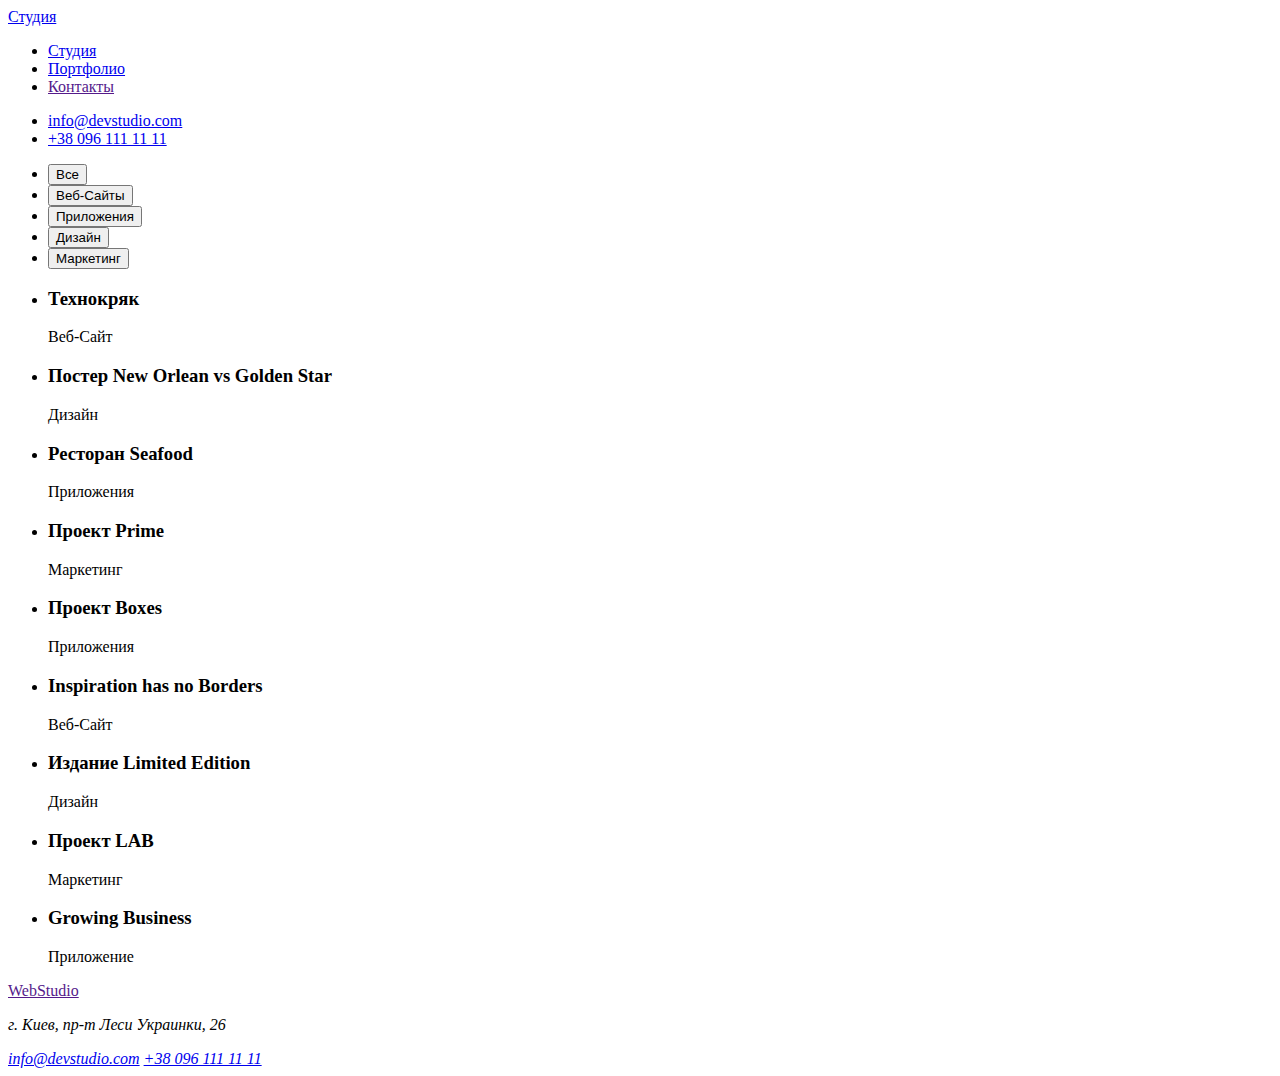
==== portfolio.html @ 0e17c3e6 "portfolio" ====
<!DOCTYPE html>
<html lang="ru">
  <head>
    <meta charset="UTF-8" />
    <meta http-equiv="X-UA-Compatible" content="IE=edge" />
    <meta name="viewport" content="width=device-width, initial-scale=1.0" />
    <title>Document</title>
    <title lang="en">Portfolio</title>
    <link rel="stylesheet" href="./css/styles.css" />
    <link rel="preconnect" href="https://fonts.googleapis.com" />
    <link rel="preconnect" href="https://fonts.gstatic.com" crossorigin />
    <link
      href="https://fonts.googleapis.com/css2?family=Raleway:wght@700&display=swap"
      href="https://fonts.googleapis.com/css2?family=Roboto:wght@400;500;700;900&display=swap"
      rel="stylesheet"
    />
  </head>
  <body>
    <header>
      <nav>
        <a href="./index.html">Студия</a>
        <ul>
          <li><a href="./index.html">Студия</a></li>
          <li><a href="./portfolio.html">Портфолио</a></li>
          <li><a href="">Контакты</a></li>
        </ul>
      </nav>
      <ul>
        <li>
          <a href="mailto:info@devstudio.com" lang="en">info@devstudio.com</a>
        </li>
        <li><a href="tel:+380961111111">+38 096 111 11 11</a></li>
      </ul>
    </header>
    <section>
      <ul>
        <h2 hidden>Фильтры</h2>
        <li><button type="button">Все</button> </li>
        <li><button type="button">Веб-Сайты</button></li>
        <li><button type="button">Приложения</button></li>
        <li><button type="button">Дизайн</button></li>
        <li><button type="button">Маркетинг</button></li>
      </ul>

      <ul>
        <li>
          <h3>Технокряк</h3>
          <p>Веб-Сайт</p>
        </li>
        <li>
          <h3>Постер New Orlean vs Golden Star</h3>
          <p>Дизайн</p>
        </li>
        <li>
          <h3>Ресторан Seafood</h3>
          <p>Приложения</p>
        </li>
        <li>
          <h3>Проект Prime</h3>
          <p>Маркетинг</p>
        </li>
        <li>
          <h3>Проект Boxes</h3>
          <p>Приложения</p>
        </li>
        <li>
          <h3>Inspiration has no Borders</h3>
          <p>Веб-Сайт</p>
        </li>
        <li>
          <h3>Издание Limited Edition</h3>
          <p>Дизайн</p>
        </li>
        <li>
          <h3>Проект LAB</h3>
          <p>Маркетинг</p>
        </li>
        <li>
          <h3>Growing Business</h3>
          <p>Приложение</p>
        </li>
      </ul>
    </section>

    <footer>
      <a href="" lang="en">WebStudio</a>
      <address>
        <p>г. Киев, пр-т Леси Украинки, 26</p>
        <a href="mailto:info@devstudio.com" lang="en">info@devstudio.com</a>
        <a href="tel:+380961111111">+38 096 111 11 11</a>
      </address>
    </footer>
  </body>
</html>
---- css/styles.css ----
body{
background-color:  white;
}
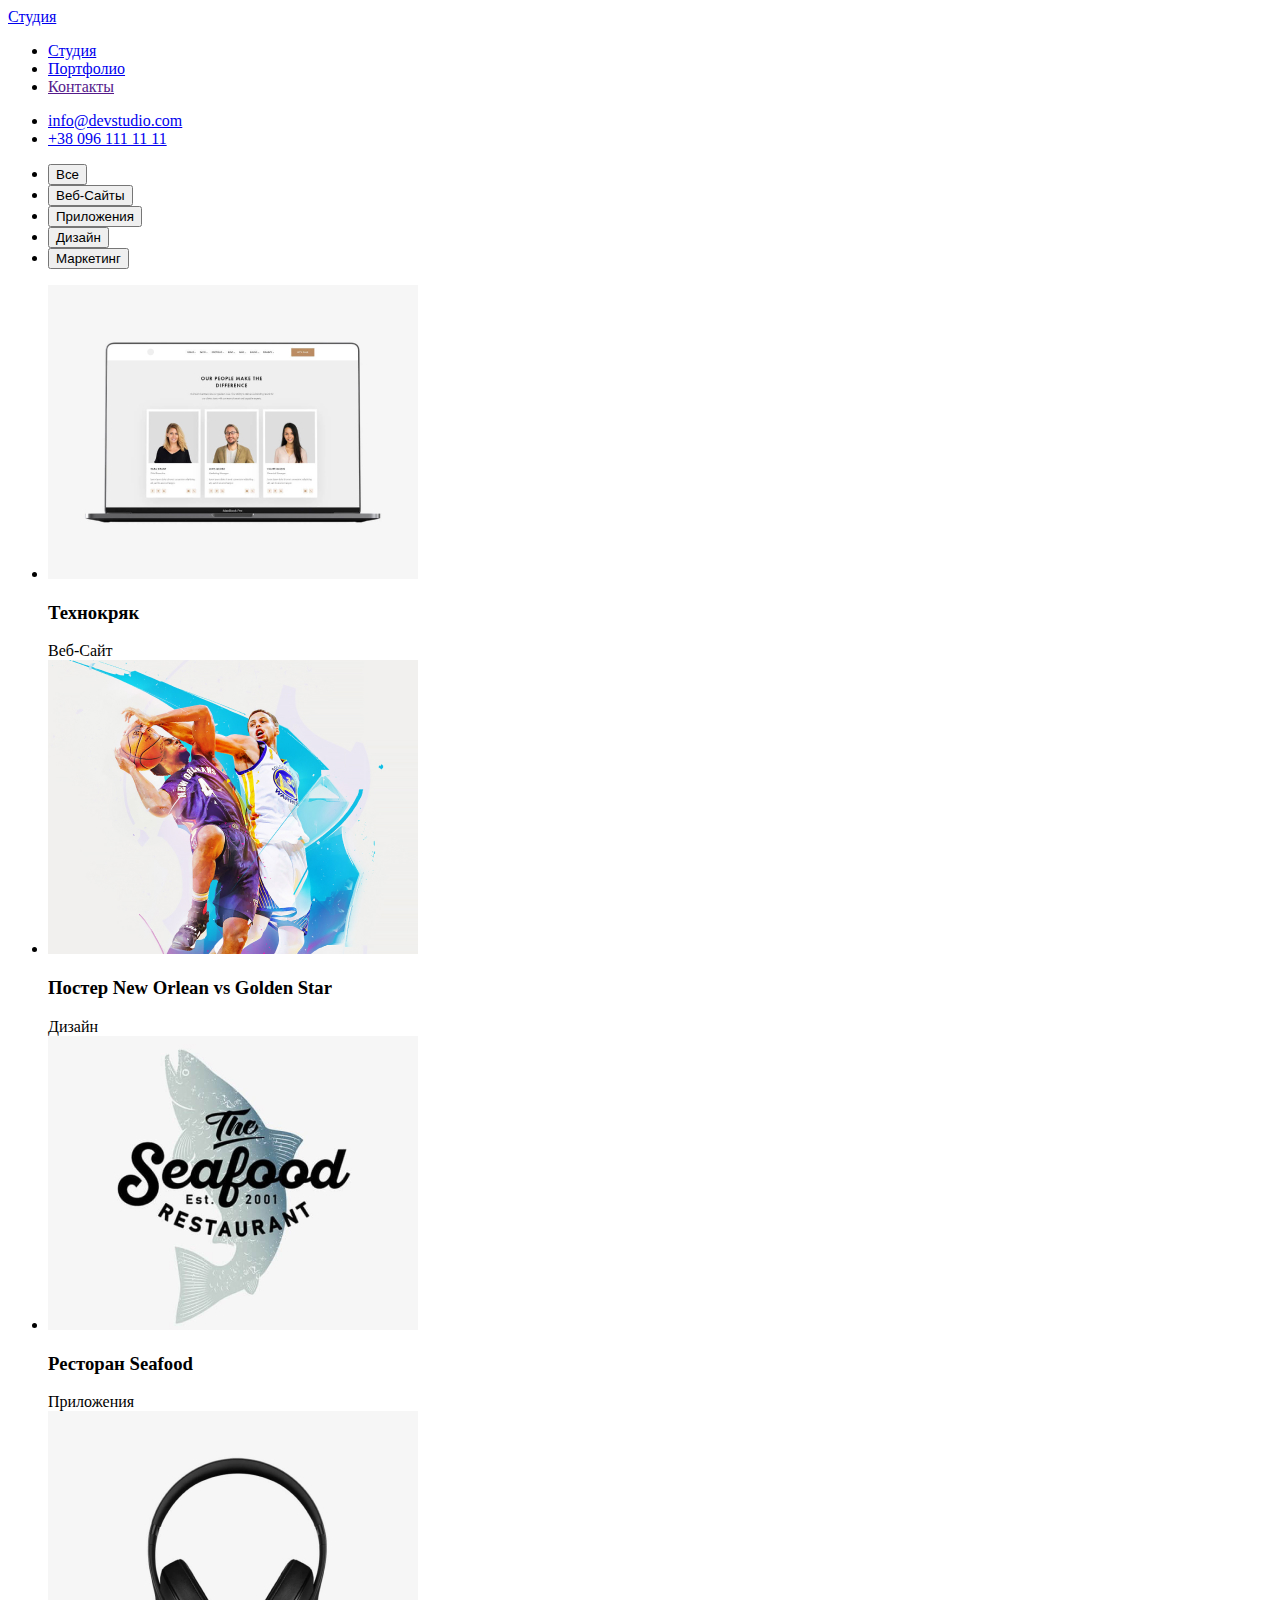
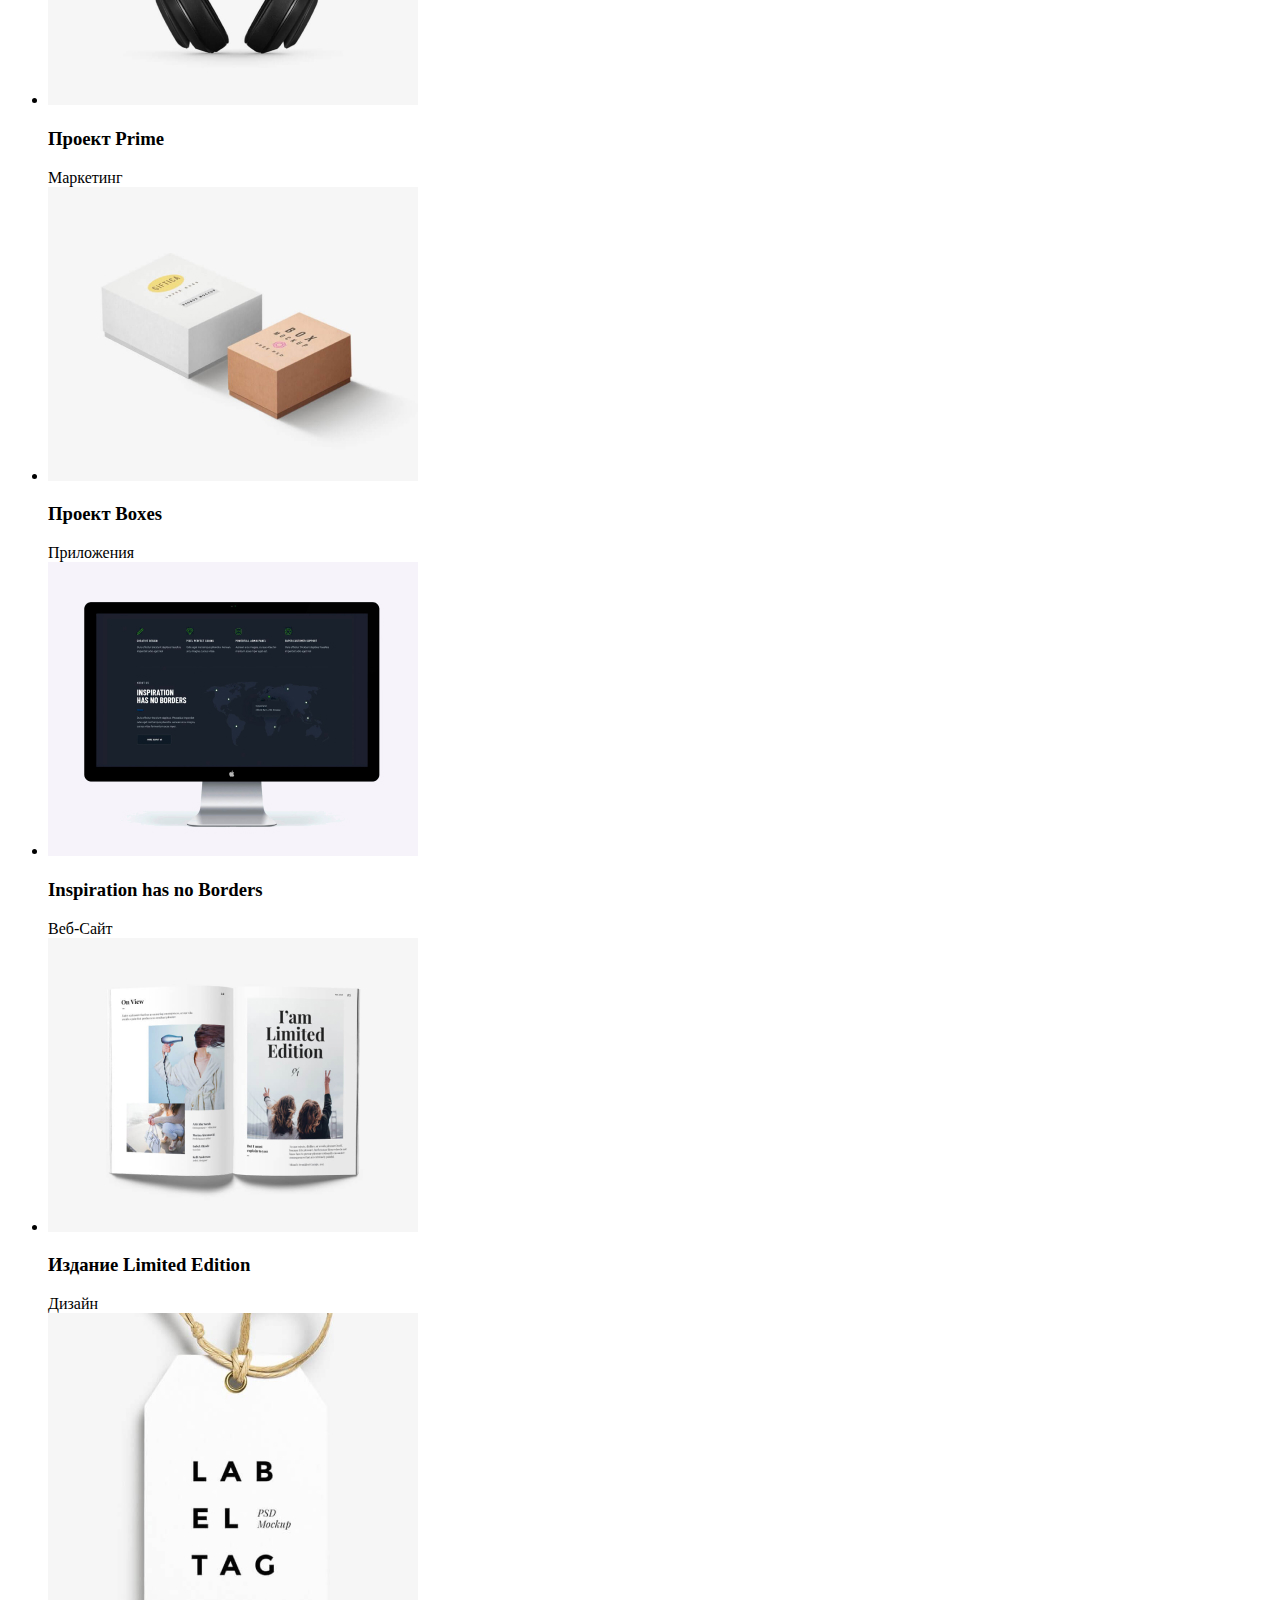
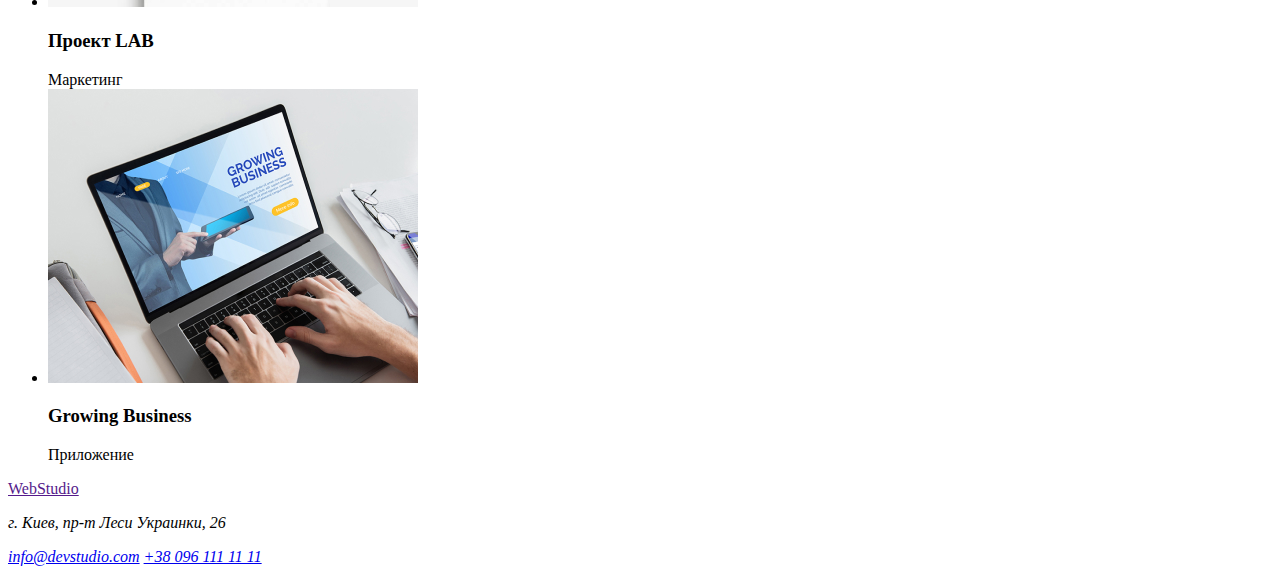
==== commit be472ada: "photos" ====
--- a/portfolio.html
+++ b/portfolio.html
@@ -35,7 +35,7 @@
     <section>
       <ul>
         <h2 hidden>Фильтры</h2>
-        <li><button type="button">Все</button> </li>
+        <li><button type="button">Все</button></li>
         <li><button type="button">Веб-Сайты</button></li>
         <li><button type="button">Приложения</button></li>
         <li><button type="button">Дизайн</button></li>
@@ -44,40 +44,49 @@
 
       <ul>
         <li>
+          <img src="./images/portfolio/img.jpg" alt="ноутбук" />
           <h3>Технокряк</h3>
-          <p>Веб-Сайт</p>
+          Веб-Сайт
         </li>
         <li>
+          <img src="./images/portfolio/img2.jpg" alt="Баскетбол" />
           <h3>Постер New Orlean vs Golden Star</h3>
-          <p>Дизайн</p>
+          Дизайн
         </li>
         <li>
+          <img src="./images/portfolio/img3.jpg" alt="Рыба" />
           <h3>Ресторан Seafood</h3>
-          <p>Приложения</p>
+          Приложения
         </li>
         <li>
+          <img src="./images/portfolio/img4.jpg" alt="Наушники" />
           <h3>Проект Prime</h3>
-          <p>Маркетинг</p>
+          Маркетинг
         </li>
         <li>
+          <img src="./images/portfolio/img5.jpg" alt="Коробка" />
           <h3>Проект Boxes</h3>
-          <p>Приложения</p>
+          Приложения
         </li>
         <li>
+          <img src="./images/portfolio/img6.jpg" alt="Аймак" />
           <h3>Inspiration has no Borders</h3>
-          <p>Веб-Сайт</p>
+          Веб-Сайт
         </li>
         <li>
+          <img src="./images/portfolio/img7.jpg" alt="Журнал" />
           <h3>Издание Limited Edition</h3>
-          <p>Дизайн</p>
+          Дизайн
         </li>
         <li>
+          <img src="./images/portfolio/img8.jpg" alt="Бирка" />
           <h3>Проект LAB</h3>
-          <p>Маркетинг</p>
+          Маркетинг
         </li>
         <li>
+          <img src="./images/portfolio/img9.jpg" alt="Клавиатура" />
           <h3>Growing Business</h3>
-          <p>Приложение</p>
+          Приложение
         </li>
       </ul>
     </section>
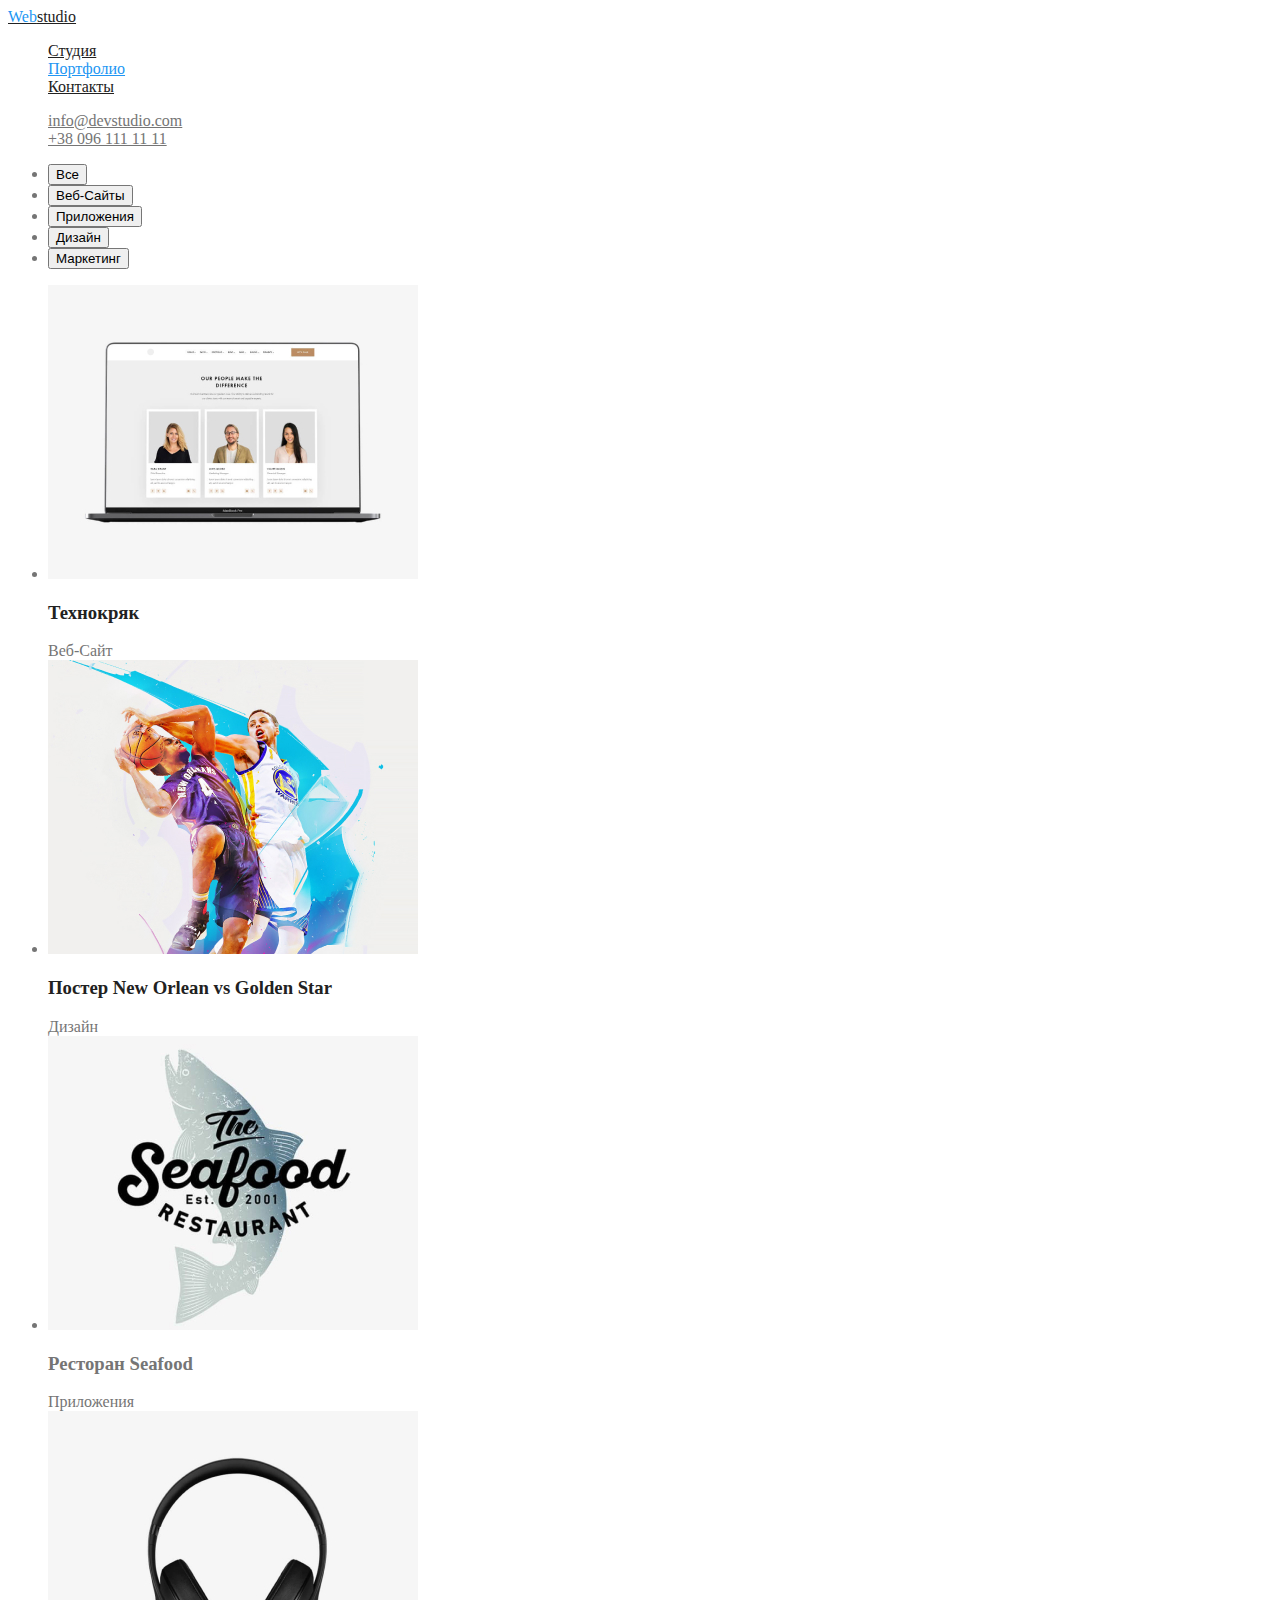
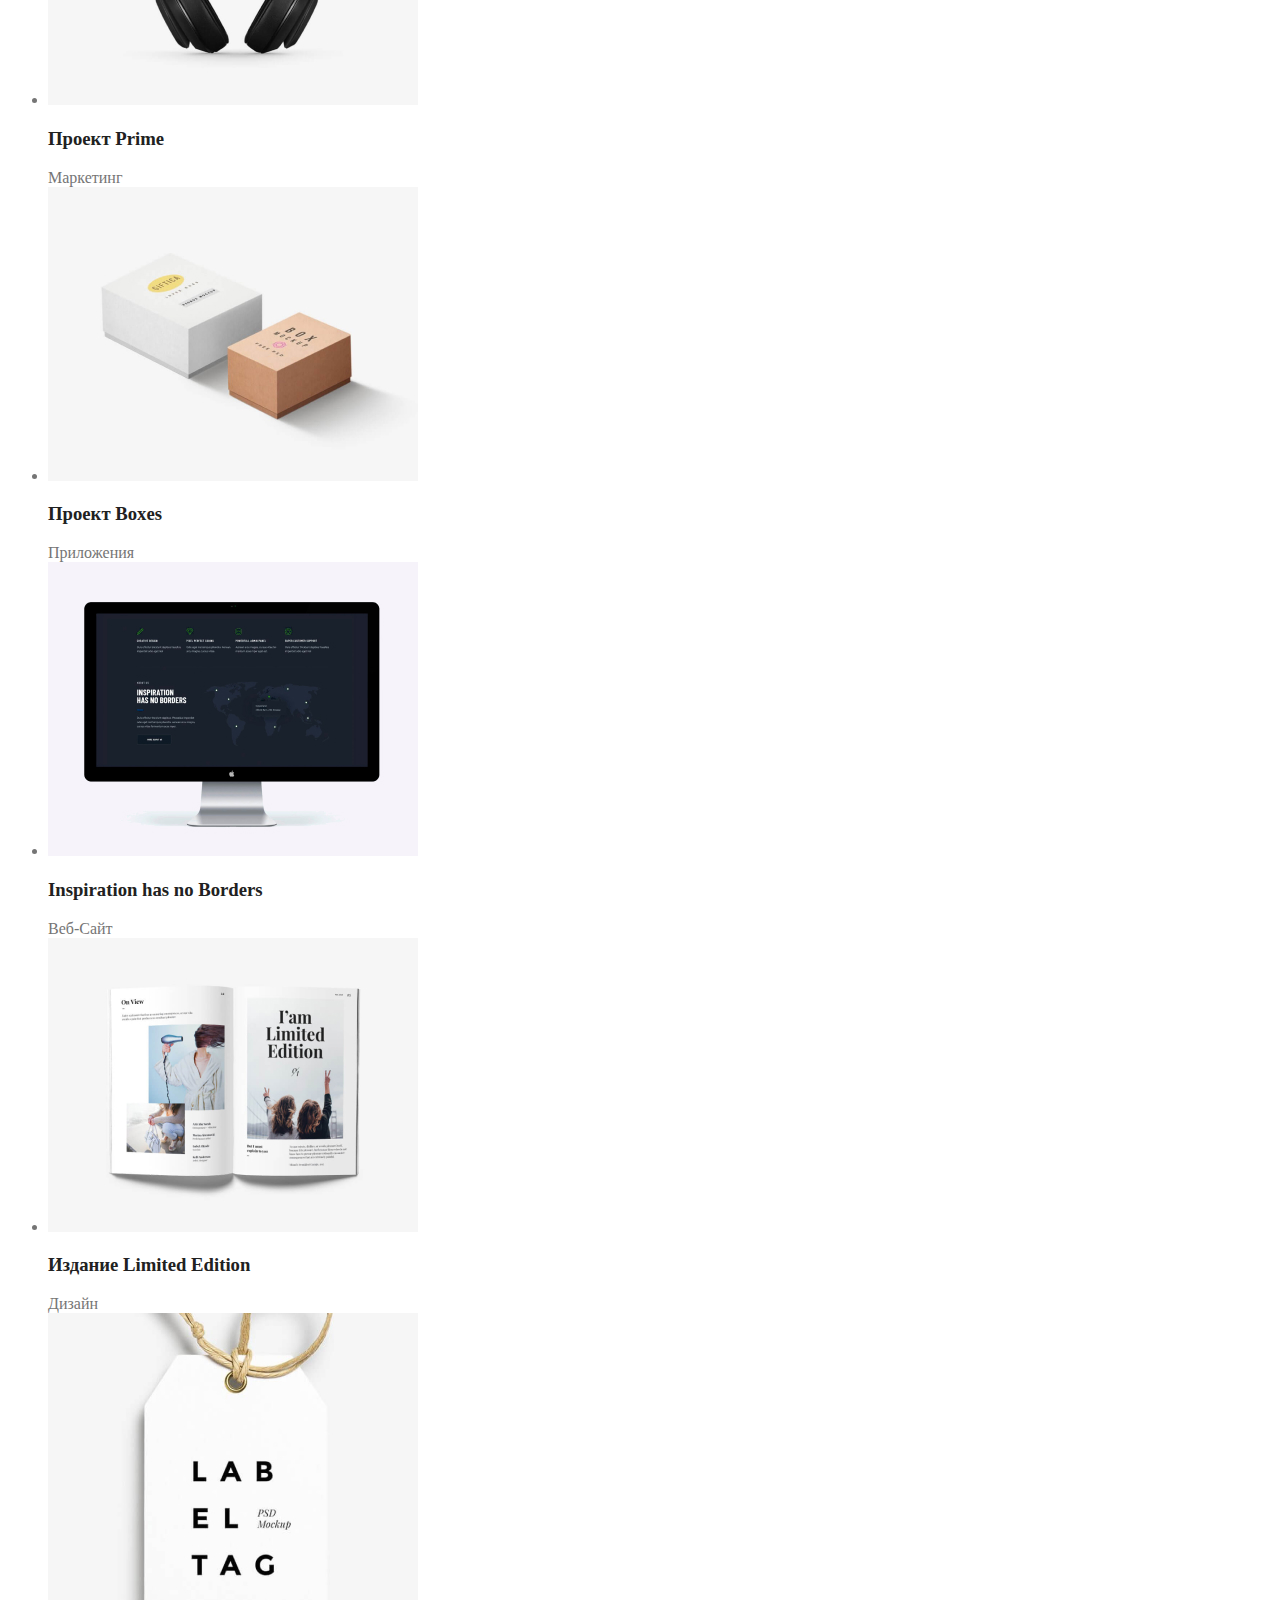
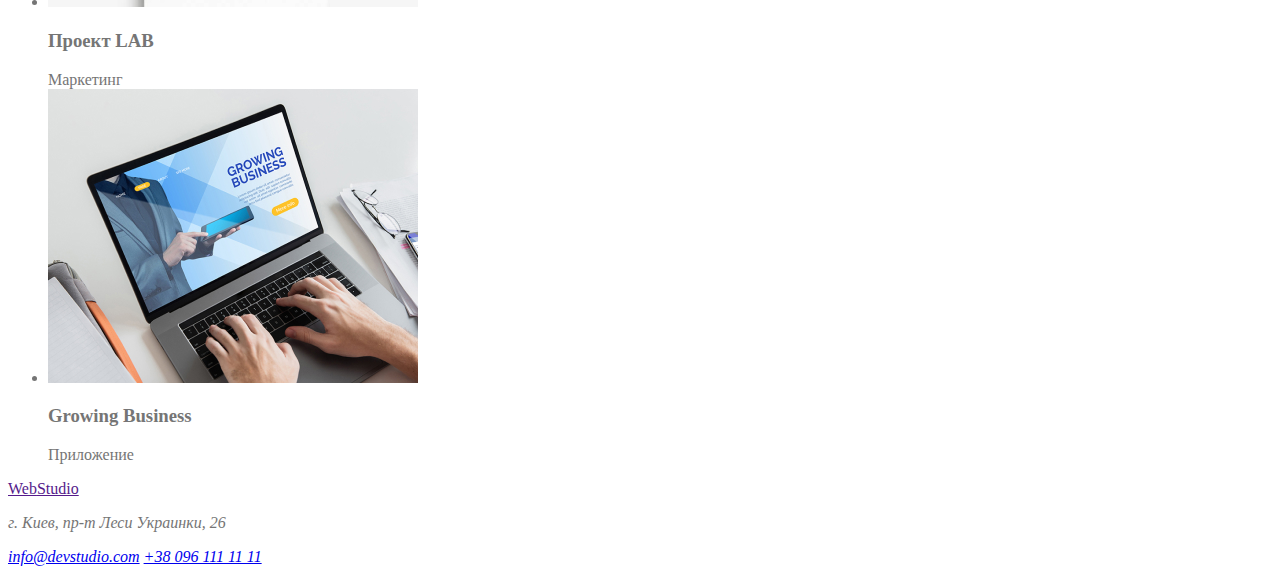
==== commit 94f00a5d: "edits" ====
--- a/portfolio.html
+++ b/portfolio.html
@@ -4,8 +4,7 @@
     <meta charset="UTF-8" />
     <meta http-equiv="X-UA-Compatible" content="IE=edge" />
     <meta name="viewport" content="width=device-width, initial-scale=1.0" />
-    <title>Document</title>
-    <title lang="en">Portfolio</title>
+    <title>Портфолио</title>
     <link rel="stylesheet" href="./css/styles.css" />
     <link rel="preconnect" href="https://fonts.googleapis.com" />
     <link rel="preconnect" href="https://fonts.gstatic.com" crossorigin />
@@ -18,23 +17,27 @@
   <body>
     <header>
       <nav>
-        <a href="./index.html">Студия</a>
-        <ul>
-          <li><a href="./index.html">Студия</a></li>
-          <li><a href="./portfolio.html">Портфолио</a></li>
-          <li><a href="">Контакты</a></li>
+        <a href="./index.html" lang="en" class="logo"
+          ><span class="logo-first">Web</span>studio</a
+        >
+        <ul class="site-nav list">
+          <li><a href="./index.html" class="link">Студия</a></li>
+          <li><a href="./portfolio.html" class="link current">Портфолио</a></li>
+          <li><a href="" class="link">Контакты</a></li>
         </ul>
       </nav>
-      <ul>
+      <ul class="contacts list">
         <li>
-          <a href="mailto:info@devstudio.com" lang="en">info@devstudio.com</a>
+          <a href="mailto:info@devstudio.com" class="link"
+            >info@devstudio.com</a
+          >
         </li>
-        <li><a href="tel:+380961111111">+38 096 111 11 11</a></li>
+        <li><a href="tel:+380961111111" class="link">+38 096 111 11 11</a></li>
       </ul>
     </header>
-    <section>
+    <section class="section">
       <ul>
-        <h2 hidden>Фильтры</h2>
+        <h2 hidden class="section-filter">Фильтры</h2>
         <li><button type="button">Все</button></li>
         <li><button type="button">Веб-Сайты</button></li>
         <li><button type="button">Приложения</button></li>
@@ -42,57 +45,102 @@
         <li><button type="button">Маркетинг</button></li>
       </ul>
 
-      <ul>
+      <ul class="portfolio-list">
         <li>
-          <img src="./images/portfolio/img.jpg" alt="ноутбук" />
-          <h3>Технокряк</h3>
+          <img
+            src="./images/portfolio/img.jpg"
+            alt="ноутбук"
+            width="370"
+            height="294"
+          />
+          <h3 class="title">Технокряк</h3>
           Веб-Сайт
         </li>
         <li>
-          <img src="./images/portfolio/img2.jpg" alt="Баскетбол" />
-          <h3>Постер New Orlean vs Golden Star</h3>
+          <img
+            src="./images/portfolio/img2.jpg"
+            alt="Баскетбол"
+            width="370"
+            height="294"
+          />
+          <h3 class="title">Постер New Orlean vs Golden Star</h3>
           Дизайн
         </li>
         <li>
-          <img src="./images/portfolio/img3.jpg" alt="Рыба" />
-          <h3>Ресторан Seafood</h3>
+          <img
+            src="./images/portfolio/img3.jpg"
+            alt="Рыба"
+            width="370"
+            height="294"
+          />
+          <h3 class="works">Ресторан Seafood</h3>
           Приложения
         </li>
         <li>
-          <img src="./images/portfolio/img4.jpg" alt="Наушники" />
-          <h3>Проект Prime</h3>
+          <img
+            src="./images/portfolio/img4.jpg"
+            alt="Наушники"
+            width="370"
+            height="294"
+          />
+          <h3 class="title">Проект Prime</h3>
           Маркетинг
         </li>
         <li>
-          <img src="./images/portfolio/img5.jpg" alt="Коробка" />
-          <h3>Проект Boxes</h3>
+          <img
+            src="./images/portfolio/img5.jpg"
+            alt="Коробка"
+            width="370"
+            height="294"
+          />
+          <h3 class="title">Проект Boxes</h3>
           Приложения
         </li>
         <li>
-          <img src="./images/portfolio/img6.jpg" alt="Аймак" />
-          <h3>Inspiration has no Borders</h3>
+          <img
+            src="./images/portfolio/img6.jpg"
+            alt="Аймак"
+            width="370"
+            height="294"
+          />
+          <h3 class="title" lang="en">Inspiration has no Borders</h3>
           Веб-Сайт
         </li>
         <li>
-          <img src="./images/portfolio/img7.jpg" alt="Журнал" />
-          <h3>Издание Limited Edition</h3>
+          <img
+            src="./images/portfolio/img7.jpg"
+            alt="Журнал"
+            width="370"
+            height="294"
+          />
+          <h3 class="title">Издание Limited Edition</h3>
           Дизайн
         </li>
         <li>
-          <img src="./images/portfolio/img8.jpg" alt="Бирка" />
-          <h3>Проект LAB</h3>
+          <img
+            src="./images/portfolio/img8.jpg"
+            alt="Бирка"
+            width="370"
+            height="294"
+          />
+          <h3 class="works">Проект LAB</h3>
           Маркетинг
         </li>
         <li>
-          <img src="./images/portfolio/img9.jpg" alt="Клавиатура" />
-          <h3>Growing Business</h3>
+          <img
+            src="./images/portfolio/img9.jpg"
+            alt="Клавиатура"
+            width="370"
+            height="294"
+          />
+          <h3 lang="en">Growing Business</h3>
           Приложение
         </li>
       </ul>
     </section>
 
     <footer>
-      <a href="" lang="en">WebStudio</a>
+      <a href="" lang="en"><span>Web</span>Studio</a>
       <address>
         <p>г. Киев, пр-т Леси Украинки, 26</p>
         <a href="mailto:info@devstudio.com" lang="en">info@devstudio.com</a>
--- a/css/styles.css
+++ b/css/styles.css
@@ -1,3 +1,92 @@
-body{
-background-color:  white;
+/* втор цвет текста #212121 */
+
+/* осн цвет текста #757575 */
+
+/* Акцент #2196F3 */
+
+/* белый цвет фона #FFFFFF */
+
+/* цвет фона вторичеый #F5F4FA */
+
+/* footer color rgba(255, 255, 255, 0.6); */
+
+:root {
+  --primary-text-color: #757575;
+  --title-text-color: #212121;
+  --primary-background-color: #ffffff;
+  --secondary-background-color: #f5f4fa;
+  --accent: #2196f3;
 }
+
+body {
+  background-color: var(--primary-background-color);
+  color: var(--primary-text-color);
+}
+
+.list {
+  list-style: none;
+}
+
+.logo-first {
+  color: var(--accent);
+}
+
+.logo {
+  color: var(--title-text-color);
+}
+
+/* site nav */
+
+.site-nav .link {
+  color: var(--title-text-color);
+}
+
+.site-nav .link:hover,
+.site-nav .link:focus {
+  color: var(--accent);
+}
+
+.site-nav .link.current {
+  color: var(--accent);
+}
+
+/* contacts */
+
+.contacts .link {
+  color: var(--primary-text-color);
+}
+
+.contacts .link:hover,
+.contacts .link:focus {
+  color: var(--accent);
+}
+
+/* Hero */
+
+.hero-title {
+  color: var(--title-text-color);
+}
+
+/* Section */
+
+.section-title {
+  color: var(--title-text-color);
+}
+
+/* feature */
+
+.feature-list .title {
+  color: var(--title-text-color);
+}
+
+/* Staff */
+
+.staff .title {
+  color: var(--title-text-color);
+}
+
+/* Portfolio */
+
+.portfolio-list .title {
+  color: var(--title-text-color);
+}
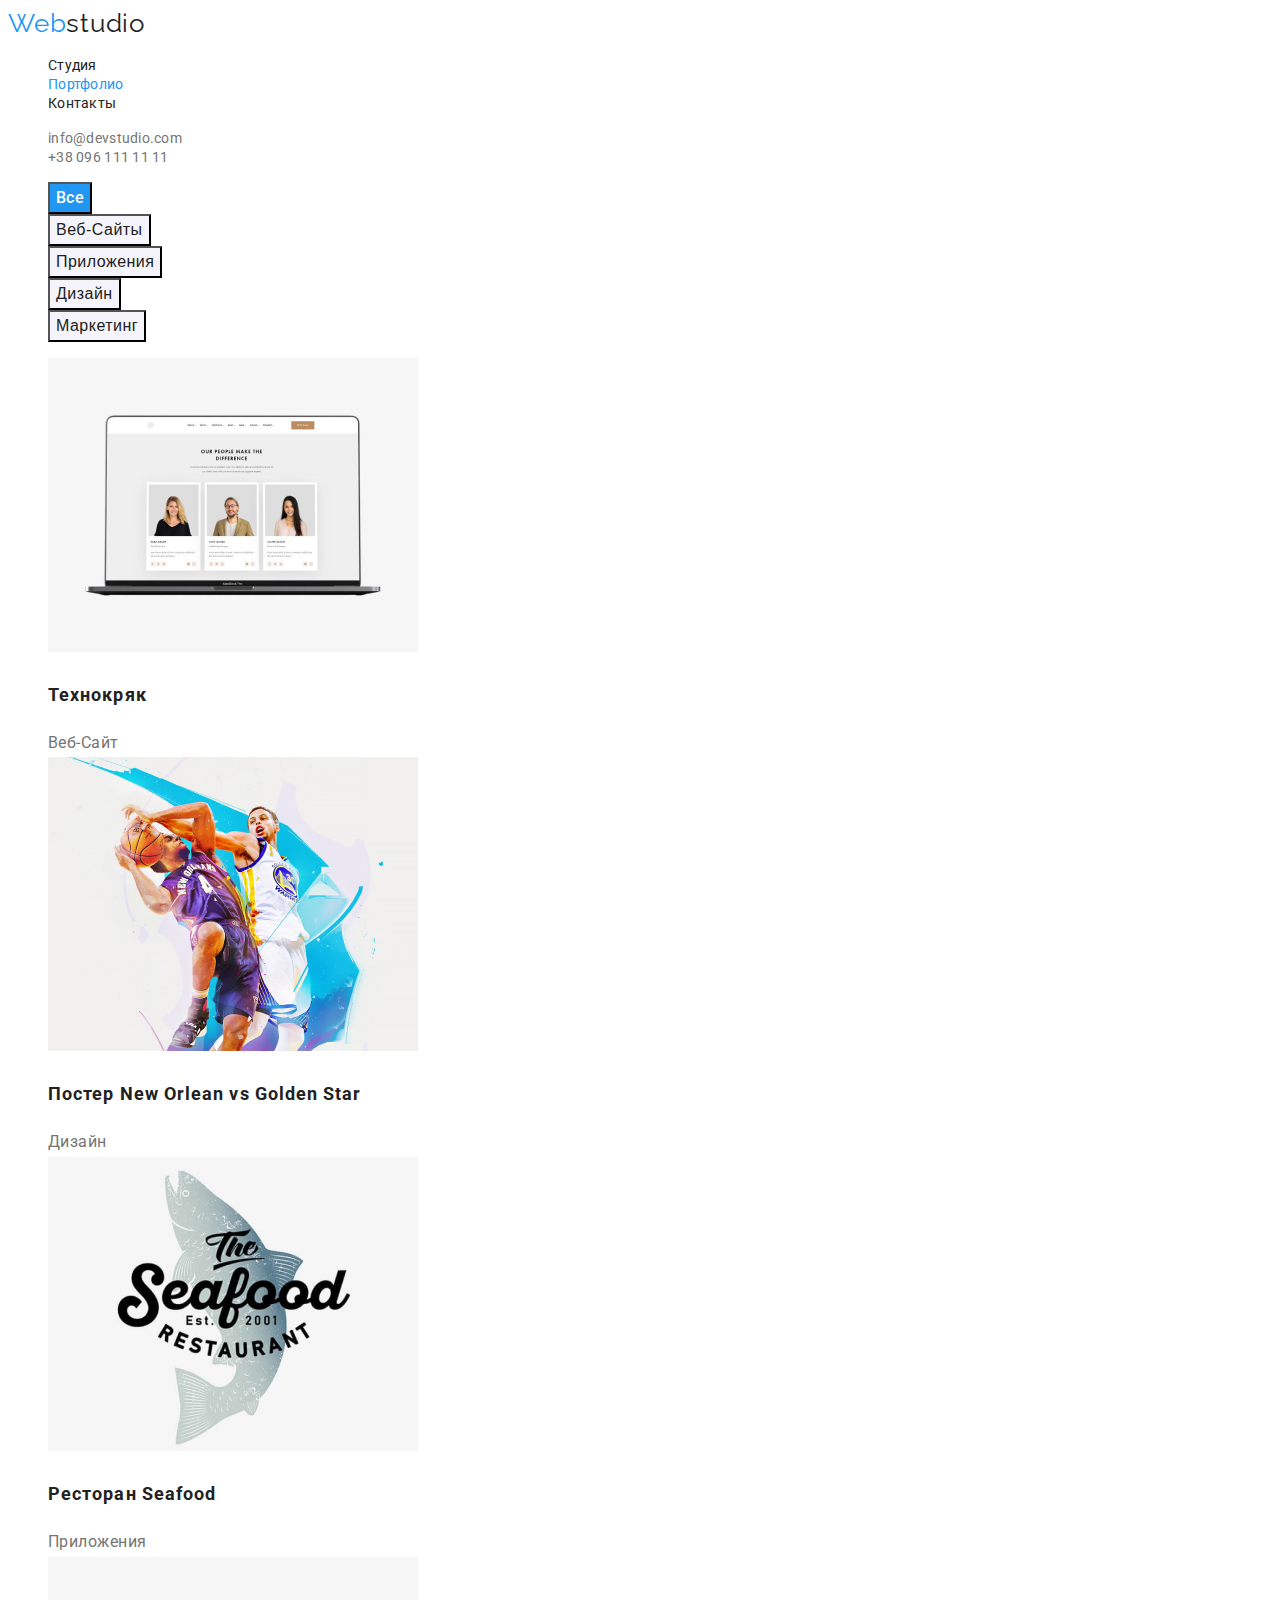
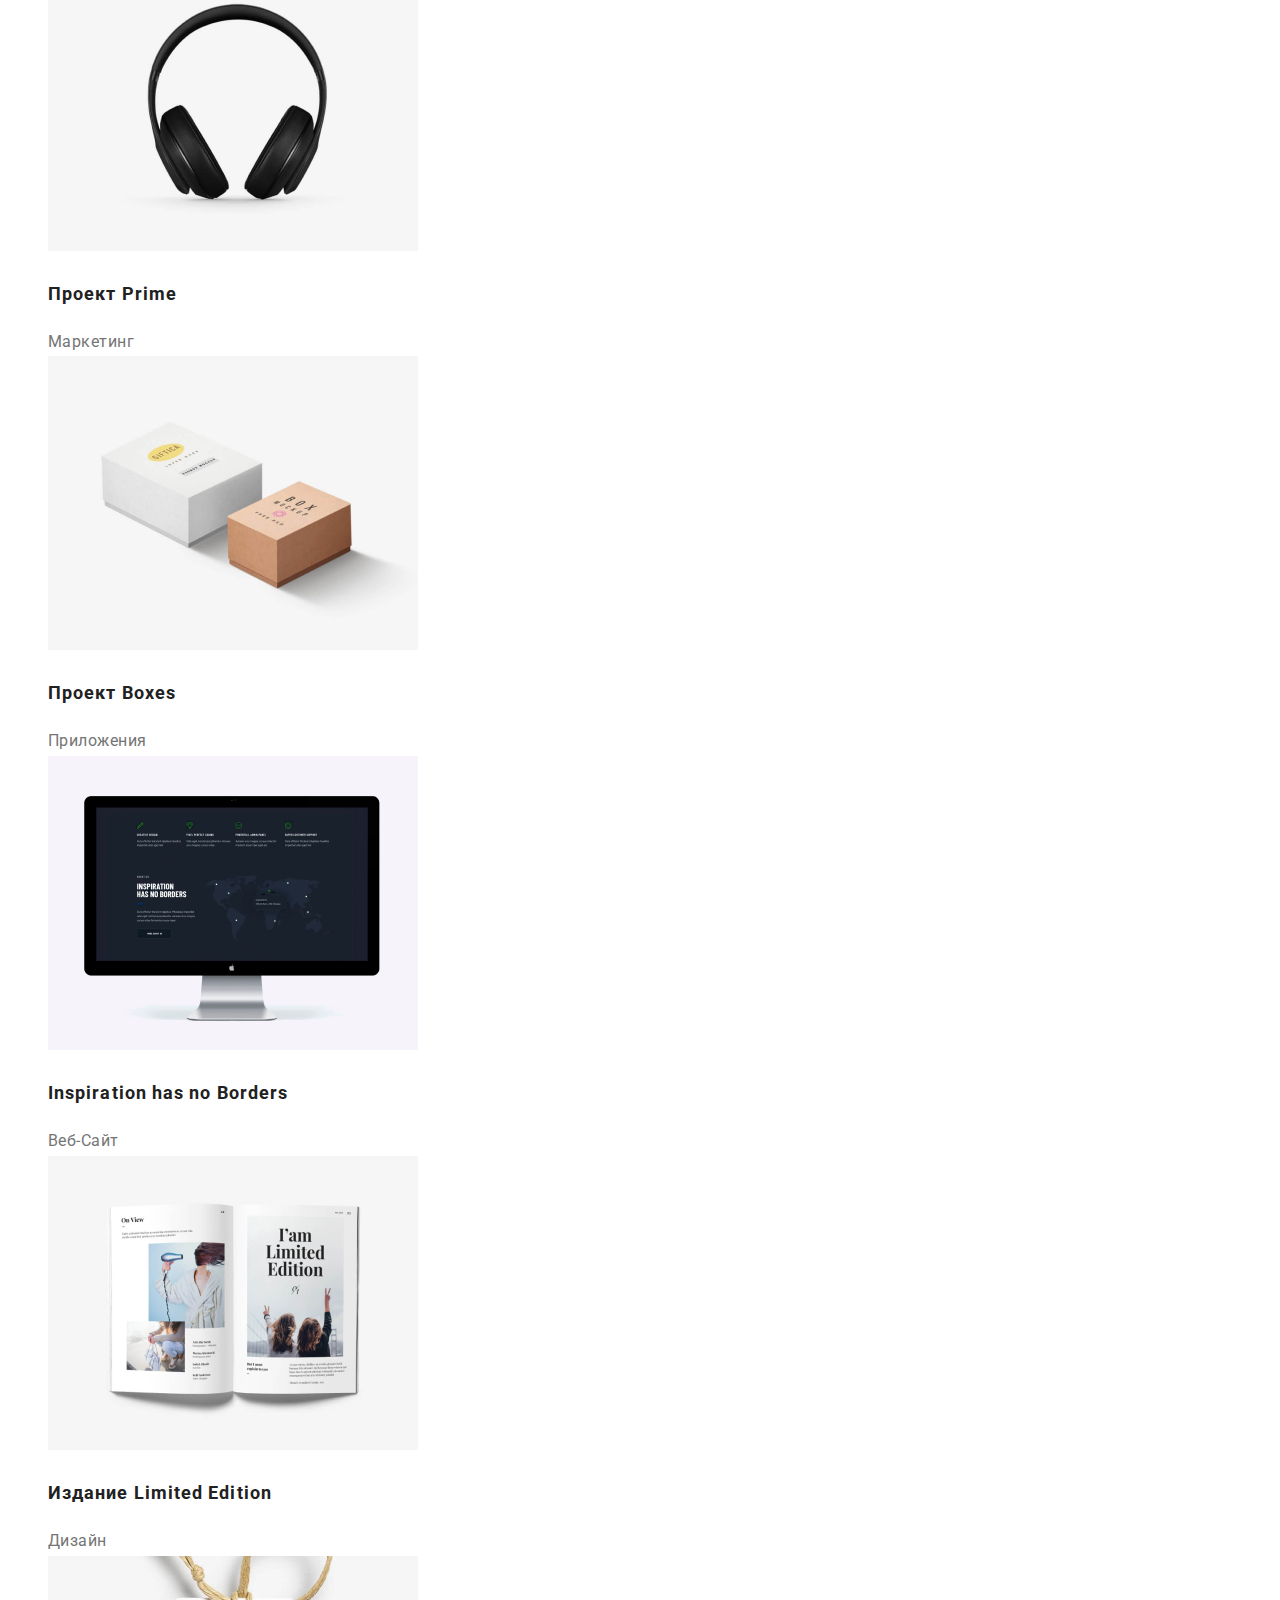
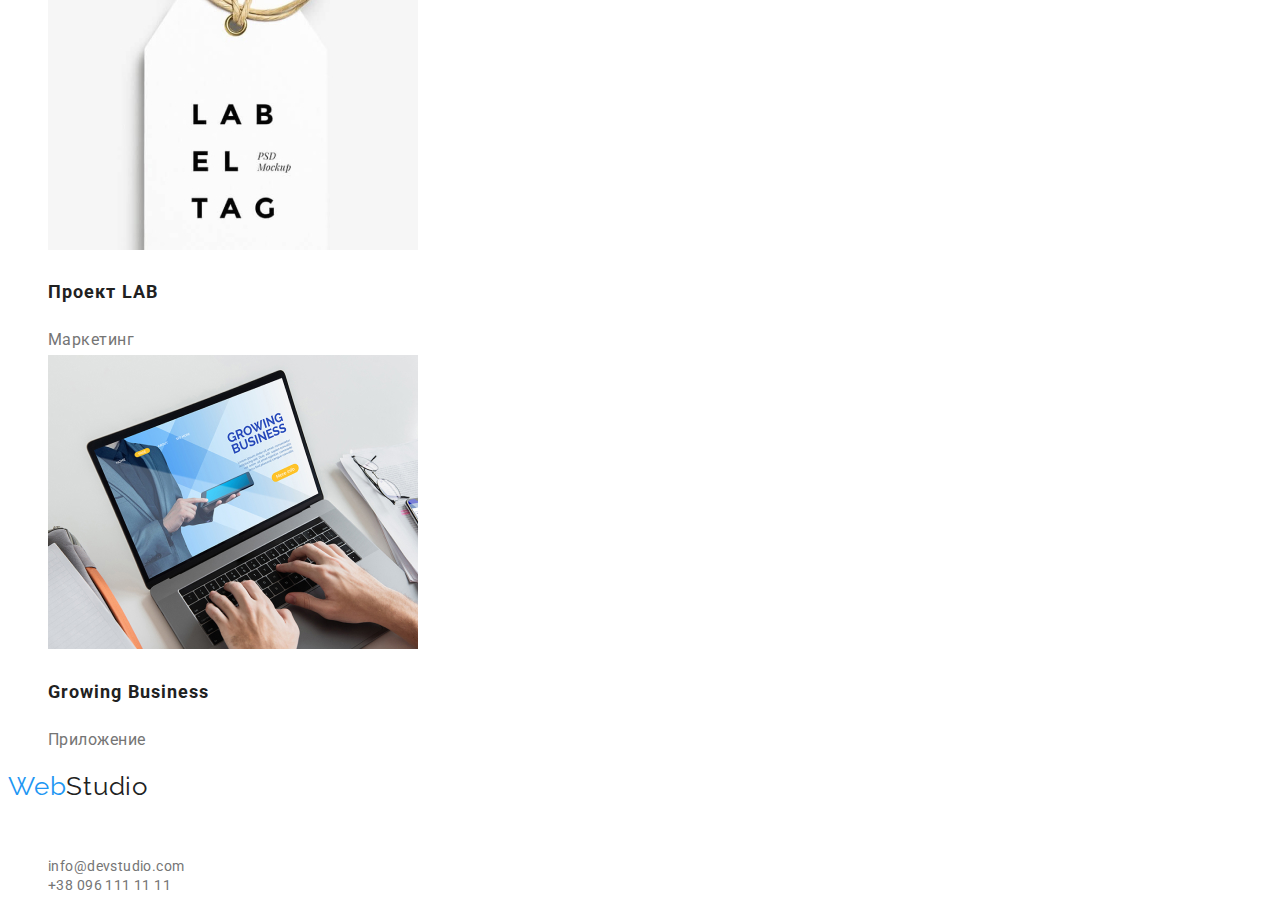
==== commit 4eb834e8: "finished" ====
--- a/portfolio.html
+++ b/portfolio.html
@@ -5,14 +5,13 @@
     <meta http-equiv="X-UA-Compatible" content="IE=edge" />
     <meta name="viewport" content="width=device-width, initial-scale=1.0" />
     <title>Портфолио</title>
-    <link rel="stylesheet" href="./css/styles.css" />
     <link rel="preconnect" href="https://fonts.googleapis.com" />
     <link rel="preconnect" href="https://fonts.gstatic.com" crossorigin />
     <link
-      href="https://fonts.googleapis.com/css2?family=Raleway:wght@700&display=swap"
-      href="https://fonts.googleapis.com/css2?family=Roboto:wght@400;500;700;900&display=swap"
+      href="https://fonts.googleapis.com/css2?family=Raleway:wght@700&family=Roboto:wght@400;500;700;900&display=swap"
       rel="stylesheet"
     />
+    <link rel="stylesheet" href="./css/styles.css" />
   </head>
   <body>
     <header>
@@ -35,116 +34,144 @@
         <li><a href="tel:+380961111111" class="link">+38 096 111 11 11</a></li>
       </ul>
     </header>
-    <section class="section">
-      <ul>
-        <h2 hidden class="section-filter">Фильтры</h2>
-        <li><button type="button">Все</button></li>
-        <li><button type="button">Веб-Сайты</button></li>
-        <li><button type="button">Приложения</button></li>
-        <li><button type="button">Дизайн</button></li>
-        <li><button type="button">Маркетинг</button></li>
-      </ul>
+    <main>
+      <section class="section">
+        <h1 hidden>Портфолио</h1>
+        <ul class="filter">
+          <li>
+            <button type="button" class="filter-button current">Все</button>
+          </li>
+          <li>
+            <button type="button" class="filter-button">Веб-Сайты</button>
+          </li>
+          <li>
+            <button type="button" class="filter-button">Приложения</button>
+          </li>
+          <li><button type="button" class="filter-button">Дизайн</button></li>
+          <li>
+            <button type="button" class="filter-button">Маркетинг</button>
+          </li>
+        </ul>
 
-      <ul class="portfolio-list">
-        <li>
-          <img
-            src="./images/portfolio/img.jpg"
-            alt="ноутбук"
-            width="370"
-            height="294"
-          />
-          <h3 class="title">Технокряк</h3>
-          Веб-Сайт
-        </li>
-        <li>
-          <img
-            src="./images/portfolio/img2.jpg"
-            alt="Баскетбол"
-            width="370"
-            height="294"
-          />
-          <h3 class="title">Постер New Orlean vs Golden Star</h3>
-          Дизайн
-        </li>
-        <li>
-          <img
-            src="./images/portfolio/img3.jpg"
-            alt="Рыба"
-            width="370"
-            height="294"
-          />
-          <h3 class="works">Ресторан Seafood</h3>
-          Приложения
-        </li>
-        <li>
-          <img
-            src="./images/portfolio/img4.jpg"
-            alt="Наушники"
-            width="370"
-            height="294"
-          />
-          <h3 class="title">Проект Prime</h3>
-          Маркетинг
-        </li>
-        <li>
-          <img
-            src="./images/portfolio/img5.jpg"
-            alt="Коробка"
-            width="370"
-            height="294"
-          />
-          <h3 class="title">Проект Boxes</h3>
-          Приложения
-        </li>
-        <li>
-          <img
-            src="./images/portfolio/img6.jpg"
-            alt="Аймак"
-            width="370"
-            height="294"
-          />
-          <h3 class="title" lang="en">Inspiration has no Borders</h3>
-          Веб-Сайт
-        </li>
-        <li>
-          <img
-            src="./images/portfolio/img7.jpg"
-            alt="Журнал"
-            width="370"
-            height="294"
-          />
-          <h3 class="title">Издание Limited Edition</h3>
-          Дизайн
-        </li>
-        <li>
-          <img
-            src="./images/portfolio/img8.jpg"
-            alt="Бирка"
-            width="370"
-            height="294"
-          />
-          <h3 class="works">Проект LAB</h3>
-          Маркетинг
-        </li>
-        <li>
-          <img
-            src="./images/portfolio/img9.jpg"
-            alt="Клавиатура"
-            width="370"
-            height="294"
-          />
-          <h3 lang="en">Growing Business</h3>
-          Приложение
-        </li>
-      </ul>
-    </section>
-
-    <footer>
-      <a href="" lang="en"><span>Web</span>Studio</a>
+        <ul class="portfolio-list">
+          <li>
+            <img
+              src="./images/portfolio/img.jpg"
+              alt="ноутбук"
+              width="370"
+              height="294"
+            />
+            <h2 class="title">Технокряк</h2>
+            Веб-Сайт
+          </li>
+          <li>
+            <img
+              src="./images/portfolio/img2.jpg"
+              alt="Баскетбол"
+              width="370"
+              height="294"
+            />
+            <h2 class="title">
+              Постер <span lang="en">New Orlean vs Golden Star</span>
+            </h2>
+            Дизайн
+          </li>
+          <li>
+            <img
+              src="./images/portfolio/img3.jpg"
+              alt="Рыба"
+              width="370"
+              height="294"
+            />
+            <h2 class="title">Ресторан <span lang="en">Seafood</span></h2>
+            Приложения
+          </li>
+          <li>
+            <img
+              src="./images/portfolio/img4.jpg"
+              alt="Наушники"
+              width="370"
+              height="294"
+            />
+            <h2 class="title">Проект <span lang="en">Prime</span></h2>
+            Маркетинг
+          </li>
+          <li>
+            <img
+              src="./images/portfolio/img5.jpg"
+              alt="Коробка"
+              width="370"
+              height="294"
+            />
+            <h2 class="title">Проект <span lang="en">Boxes</span></h2>
+            Приложения
+          </li>
+          <li>
+            <img
+              src="./images/portfolio/img6.jpg"
+              alt="Аймак"
+              width="370"
+              height="294"
+            />
+            <h2 class="title" lang="en">
+              <span lang="en">Inspiration has no Borders</span>
+            </h2>
+            Веб-Сайт
+          </li>
+          <li>
+            <img
+              src="./images/portfolio/img7.jpg"
+              alt="Журнал"
+              width="370"
+              height="294"
+            />
+            <h2 class="title">
+              Издание <span lang="en">Limited Edition</span>
+            </h2>
+            Дизайн
+          </li>
+          <li>
+            <img
+              src="./images/portfolio/img8.jpg"
+              alt="Бирка"
+              width="370"
+              height="294"
+            />
+            <h2 class="title">Проект <span lang="en">LAB</span></h2>
+            Маркетинг
+          </li>
+          <li>
+            <img
+              src="./images/portfolio/img9.jpg"
+              alt="Клавиатура"
+              width="370"
+              height="294"
+            />
+            <h2 lang="en" class="title">
+              <span lang="en">Growing Business</span>
+            </h2>
+            Приложение
+          </li>
+        </ul>
+      </section>
+    </main>
+    <!-- Footer -->
+    <footer class="footer">
+      <a href="./index.html" class="logo" lang="en"
+        ><span class="logo-first">Web</span>Studio</a
+      >
       <address>
-        <p>г. Киев, пр-т Леси Украинки, 26</p>
-        <a href="mailto:info@devstudio.com" lang="en">info@devstudio.com</a>
-        <a href="tel:+380961111111">+38 096 111 11 11</a>
+        <p class="address">г. Киев, пр-т Леси Украинки, 26</p>
+        <ul>
+          <li>
+            <a href="mailto:info@devstudio.com" class="link"
+              >info@devstudio.com</a
+            >
+          </li>
+          <li>
+            <a href="tel:+380961111111" class="link">+38 096 111 11 11</a>
+          </li>
+        </ul>
       </address>
     </footer>
   </body>
--- a/css/styles.css
+++ b/css/styles.css
@@ -16,11 +16,17 @@
   --primary-background-color: #ffffff;
   --secondary-background-color: #f5f4fa;
   --accent: #2196f3;
+  --footer-color: rgba(255, 255, 255, 0.6);
 }
 
 body {
   background-color: var(--primary-background-color);
   color: var(--primary-text-color);
+  font-family: roboto, sans-serif;
+}
+
+ul {
+  list-style: none;
 }
 
 .list {
@@ -33,12 +39,21 @@
 
 .logo {
   color: var(--title-text-color);
+  font-family: raleway;
+  font-size: 26px;
+  line-height: 1.2;
+  letter-spacing: 0.03em;
+  text-decoration: none;
 }
 
 /* site nav */
 
 .site-nav .link {
   color: var(--title-text-color);
+  font-size: 14px;
+  line-height: 1.14;
+  letter-spacing: 0.02em;
+  text-decoration: none;
 }
 
 .site-nav .link:hover,
@@ -54,6 +69,10 @@
 
 .contacts .link {
   color: var(--primary-text-color);
+  font-size: 14px;
+  line-height: 1.14;
+  letter-spacing: 0.02em;
+  text-decoration: none;
 }
 
 .contacts .link:hover,
@@ -65,28 +84,138 @@
 
 .hero-title {
   color: var(--title-text-color);
+  font-weight: 900;
+  font-size: 44px;
+  line-height: 1.36;
+  text-align: center;
+  letter-spacing: 0.06em;
+  text-transform: uppercase;
+}
+
+.hero-button {
+  color: var(--primary-background-color);
+  background: var(--accent);
+  font-weight: bold;
+  font-size: 16px;
+  line-height: 1.87;
+  display: flex;
+  align-items: center;
+  text-align: center;
+  letter-spacing: 0.06em;
 }
 
 /* Section */
 
 .section-title {
   color: var(--title-text-color);
+  font-weight: bold;
+  font-size: 36px;
+  line-height: 1.16px;
+  text-align: center;
+  letter-spacing: 0.03em;
 }
 
 /* feature */
 
 .feature-list .title {
   color: var(--title-text-color);
+  font-weight: bold;
+  font-size: 14px;
+  line-height: 1.14;
+  letter-spacing: 0.03em;
+  text-transform: uppercase;
+}
+
+.feature-list .description {
+  font-weight: normal;
+  font-size: 14px;
+  line-height: 1.71;
+  letter-spacing: 0.03em;
 }
 
 /* Staff */
 
 .staff .title {
   color: var(--title-text-color);
+  font-weight: 500;
+  font-size: 16px;
+  line-height: 1.18;
+  text-align: center;
+  letter-spacing: 0.03em;
+}
+.staff .position {
+  font-family: Roboto;
+  font-size: 16px;
+  line-height: 1.18px;
+  text-align: center;
+  letter-spacing: 0.03em;
 }
 
 /* Portfolio */
 
+.filter-button {
+  color: var(--title-text-color);
+  background-color: var(--secondary-background-color);
+  font-weight: 500;
+  font-size: 16px;
+  line-height: 1.62;
+  text-align: center;
+  letter-spacing: 0.03em;
+}
+
+.filter .current {
+  color: var(--primary-background-color);
+  background-color: var(--accent);
+  font-family: Roboto;
+  font-style: normal;
+  font-weight: 500;
+  font-size: 16px;
+  line-height: 1.62;
+  letter-spacing: 0.03em;
+}
+
+.portfolio-list {
+  font-size: 16px;
+  line-height: 1.87;
+  letter-spacing: 0.03em;
+}
+
 .portfolio-list .title {
   color: var(--title-text-color);
-}
+  font-weight: bold;
+  font-size: 18px;
+  line-height: 2;
+  letter-spacing: 0.06em;
+}
+
+/* Footer */
+
+.footer .link {
+  color: var(--primary-text-color);
+  font-style: normal;
+  font-weight: normal;
+  font-size: 14px;
+  line-height: 1.71px;
+  letter-spacing: 0.03em;
+  text-decoration: none;
+}
+
+.footer .logo {
+  font-family: raleway;
+}
+
+.footer .link:hover,
+.footer .link:focus {
+  color: var(--accent);
+}
+
+/* address */
+
+.address {
+  color: var(--primary-background-color);
+  font-style: normal;
+  font-weight: normal;
+  font-size: 14px;
+  line-height: 1.71;
+  letter-spacing: 0.03em;
+}
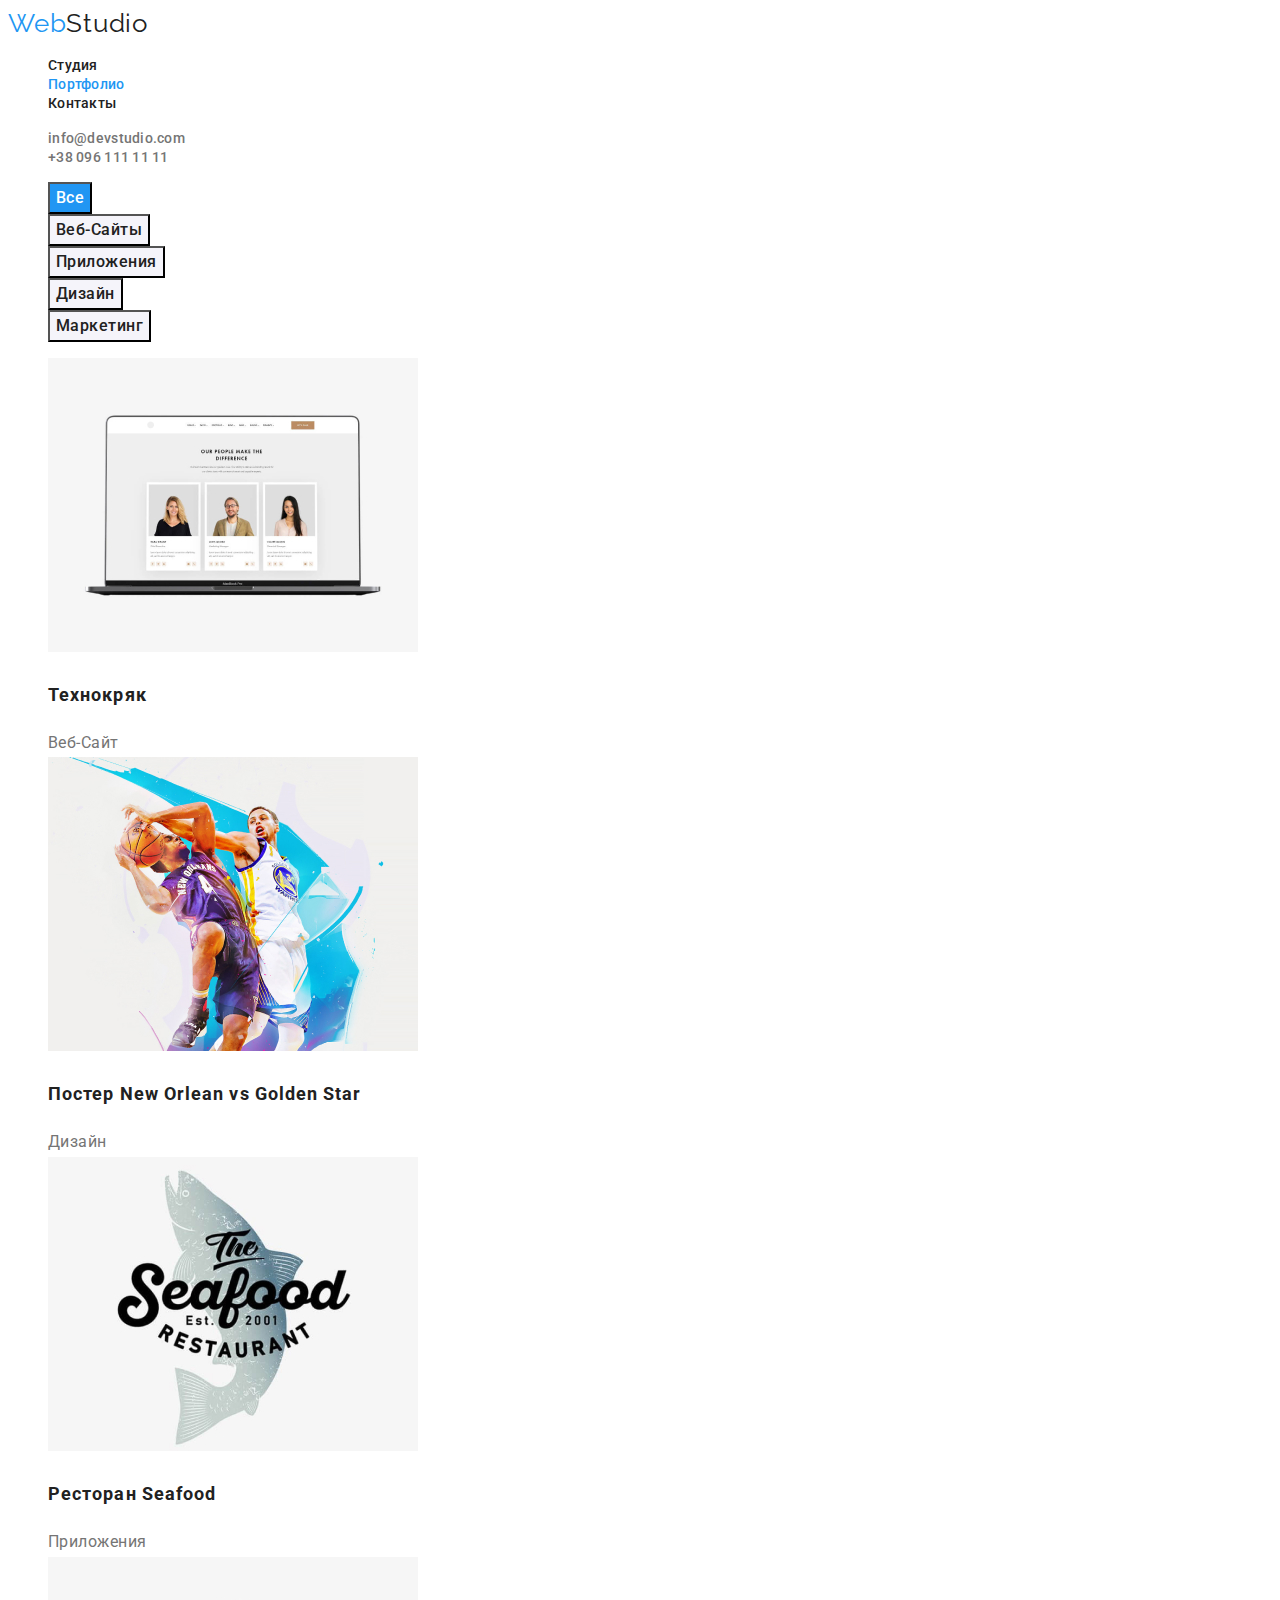
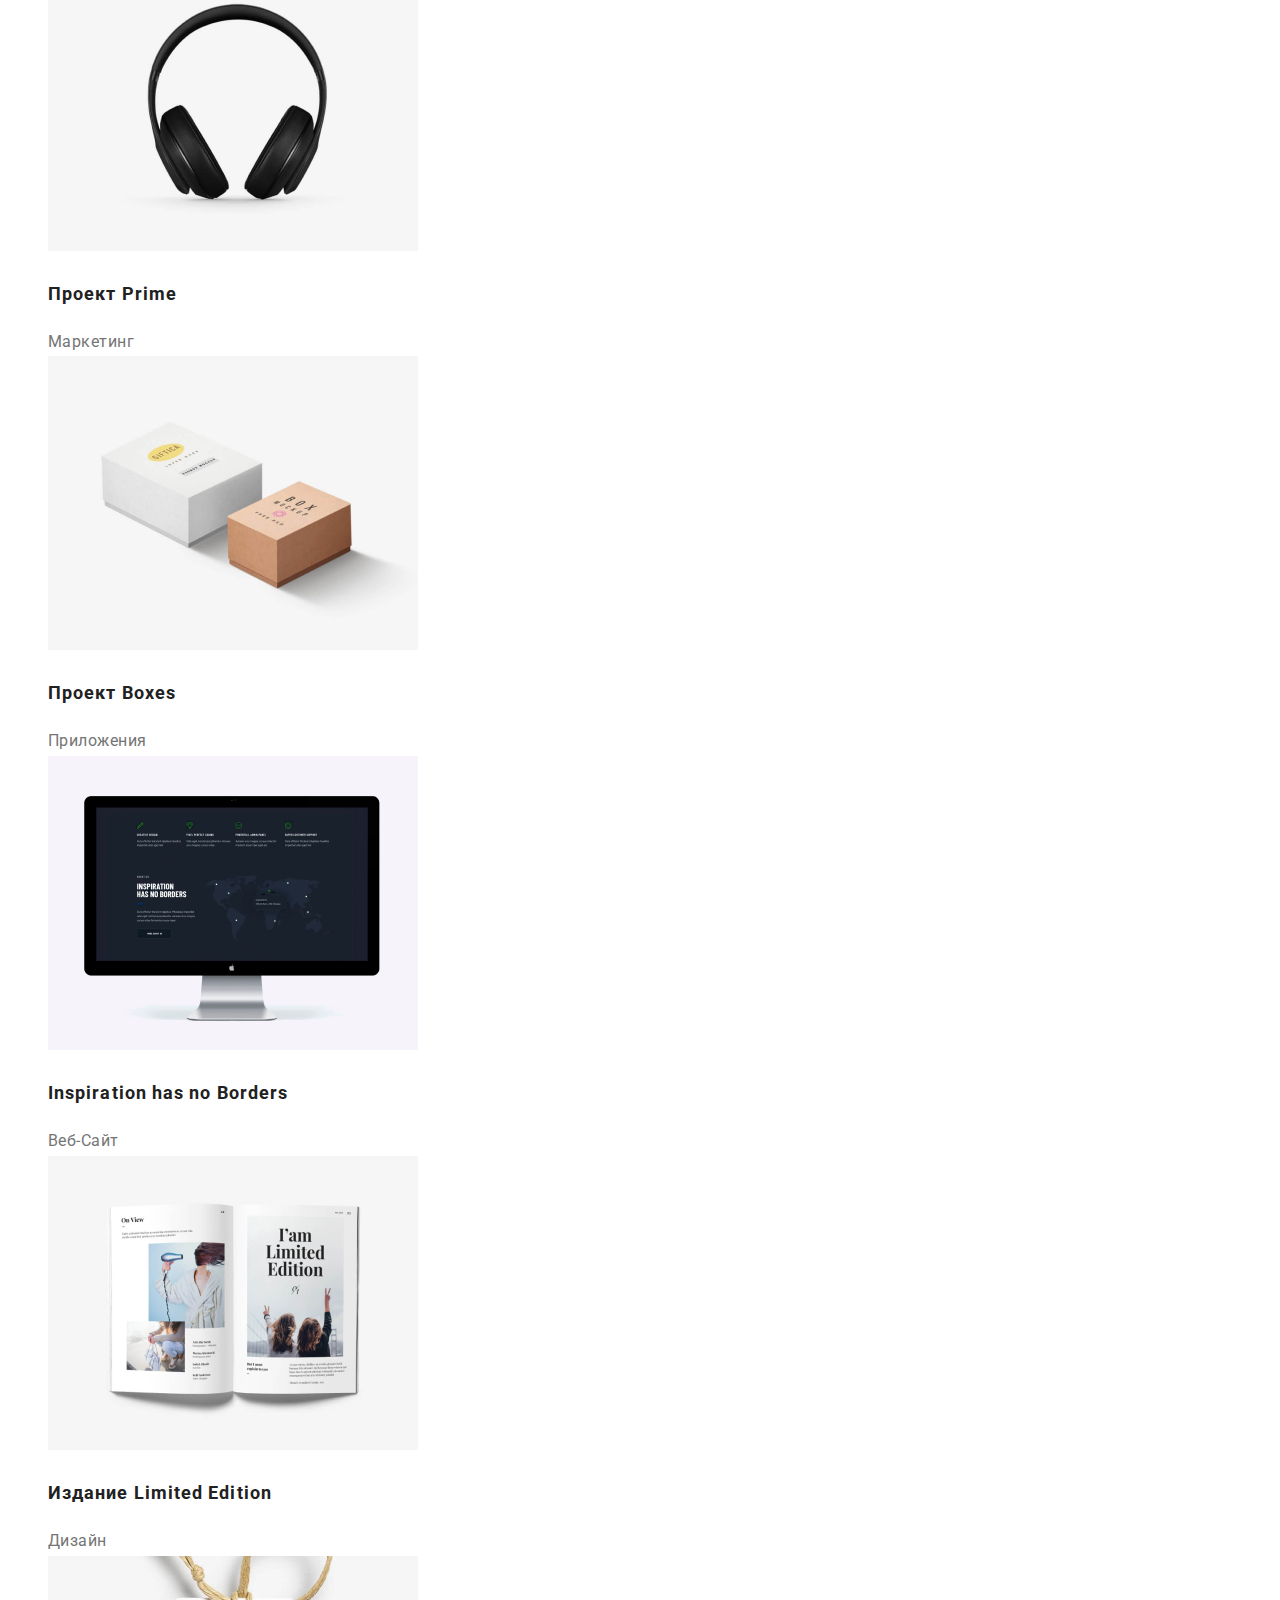
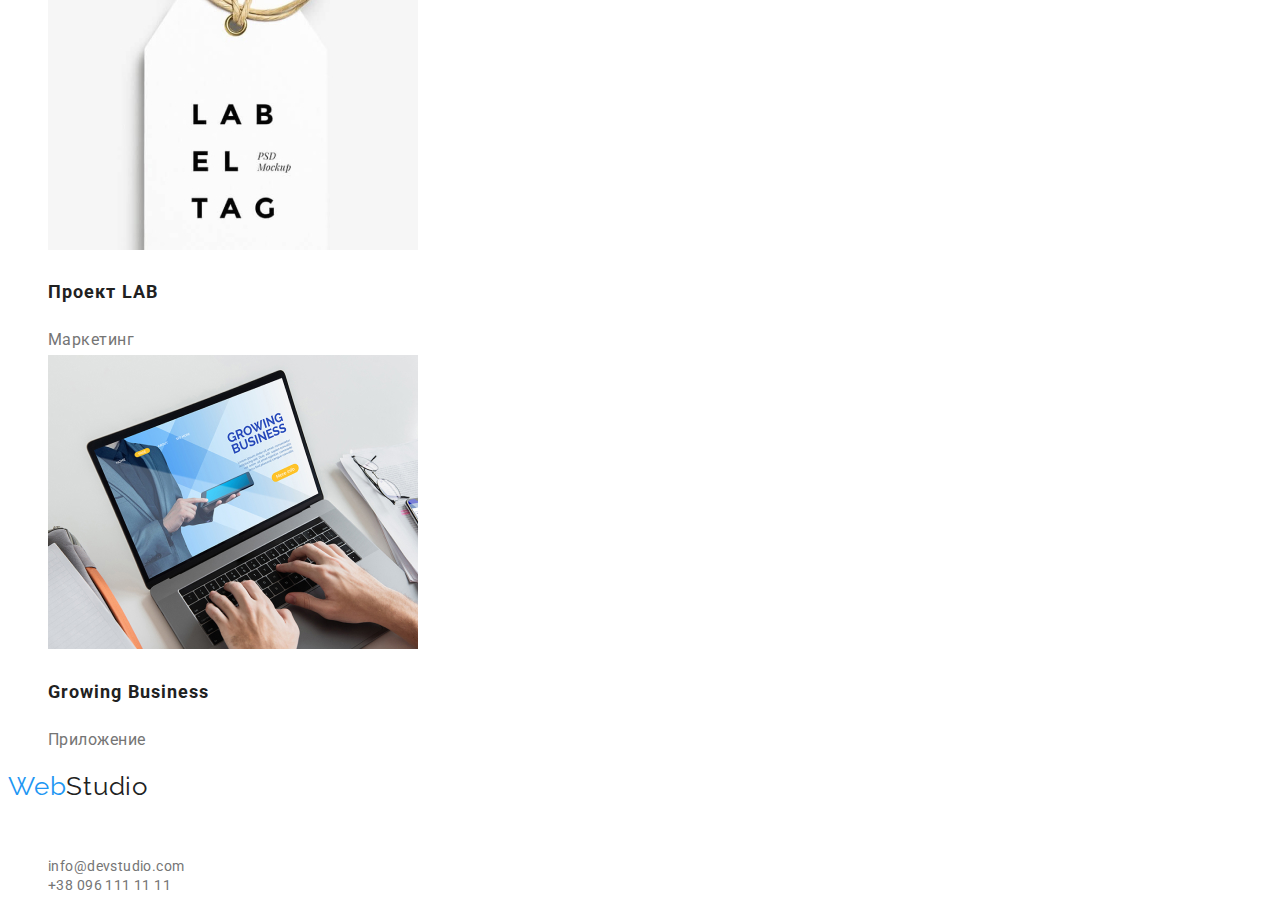
==== commit 70e22caa: "marks" ====
--- a/portfolio.html
+++ b/portfolio.html
@@ -17,7 +17,7 @@
     <header>
       <nav>
         <a href="./index.html" lang="en" class="logo"
-          ><span class="logo-first">Web</span>studio</a
+          ><span class="logo-first">Web</span>Studio</a
         >
         <ul class="site-nav list">
           <li><a href="./index.html" class="link">Студия</a></li>
@@ -162,7 +162,7 @@
       >
       <address>
         <p class="address">г. Киев, пр-т Леси Украинки, 26</p>
-        <ul>
+        <ul class="footer-list">
           <li>
             <a href="mailto:info@devstudio.com" class="link"
               >info@devstudio.com</a
--- a/css/styles.css
+++ b/css/styles.css
@@ -25,10 +25,6 @@
   font-family: roboto, sans-serif;
 }
 
-ul {
-  list-style: none;
-}
-
 .list {
   list-style: none;
 }
@@ -51,6 +47,7 @@
 .site-nav .link {
   color: var(--title-text-color);
   font-size: 14px;
+  font-weight: 500;
   line-height: 1.14;
   letter-spacing: 0.02em;
   text-decoration: none;
@@ -69,6 +66,7 @@
 
 .contacts .link {
   color: var(--primary-text-color);
+  font-weight: 500;
   font-size: 14px;
   line-height: 1.14;
   letter-spacing: 0.02em;
@@ -95,31 +93,40 @@
 .hero-button {
   color: var(--primary-background-color);
   background: var(--accent);
-  font-weight: bold;
+  font-family: Roboto;
+  font-weight: 700;
   font-size: 16px;
   line-height: 1.87;
   display: flex;
   align-items: center;
   text-align: center;
   letter-spacing: 0.06em;
-}
-
-/* Section */
+  cursor: pointer;
+}
+
+/* What do we do */
 
 .section-title {
   color: var(--title-text-color);
-  font-weight: bold;
+  font-weight: 700;
   font-size: 36px;
   line-height: 1.16px;
   text-align: center;
   letter-spacing: 0.03em;
 }
+.section-title .list {
+  .section-title;
+}
 
 /* feature */
 
+.feature-list {
+  list-style-type: none;
+}
+
 .feature-list .title {
   color: var(--title-text-color);
-  font-weight: bold;
+  font-weight: 700;
   font-size: 14px;
   line-height: 1.14;
   letter-spacing: 0.03em;
@@ -127,7 +134,7 @@
 }
 
 .feature-list .description {
-  font-weight: normal;
+  font-weight: 400;
   font-size: 14px;
   line-height: 1.71;
   letter-spacing: 0.03em;
@@ -151,16 +158,31 @@
   letter-spacing: 0.03em;
 }
 
+.staff {
+  list-style-type: none;
+}
+
 /* Portfolio */
 
+.filter {
+  list-style-type: none;
+}
+
 .filter-button {
   color: var(--title-text-color);
   background-color: var(--secondary-background-color);
+  font-family: Roboto;
   font-weight: 500;
   font-size: 16px;
   line-height: 1.62;
   text-align: center;
   letter-spacing: 0.03em;
+  cursor: pointer;
+}
+
+.filter-button:hover {
+  color: var(--primary-background-color);
+  background-color: var(--accent);
 }
 
 .filter .current {
@@ -178,11 +200,12 @@
   font-size: 16px;
   line-height: 1.87;
   letter-spacing: 0.03em;
+  list-style-type: none;
 }
 
 .portfolio-list .title {
   color: var(--title-text-color);
-  font-weight: bold;
+  font-weight: 700;
   font-size: 18px;
   line-height: 2;
   letter-spacing: 0.06em;
@@ -193,7 +216,7 @@
 .footer .link {
   color: var(--primary-text-color);
   font-style: normal;
-  font-weight: normal;
+  font-weight: 400;
   font-size: 14px;
   line-height: 1.71px;
   letter-spacing: 0.03em;
@@ -209,12 +232,16 @@
   color: var(--accent);
 }
 
+.footer-list {
+  list-style-type: none;
+}
+
 /* address */
 
 .address {
   color: var(--primary-background-color);
   font-style: normal;
-  font-weight: normal;
+  font-weight: 400;
   font-size: 14px;
   line-height: 1.71;
   letter-spacing: 0.03em;
